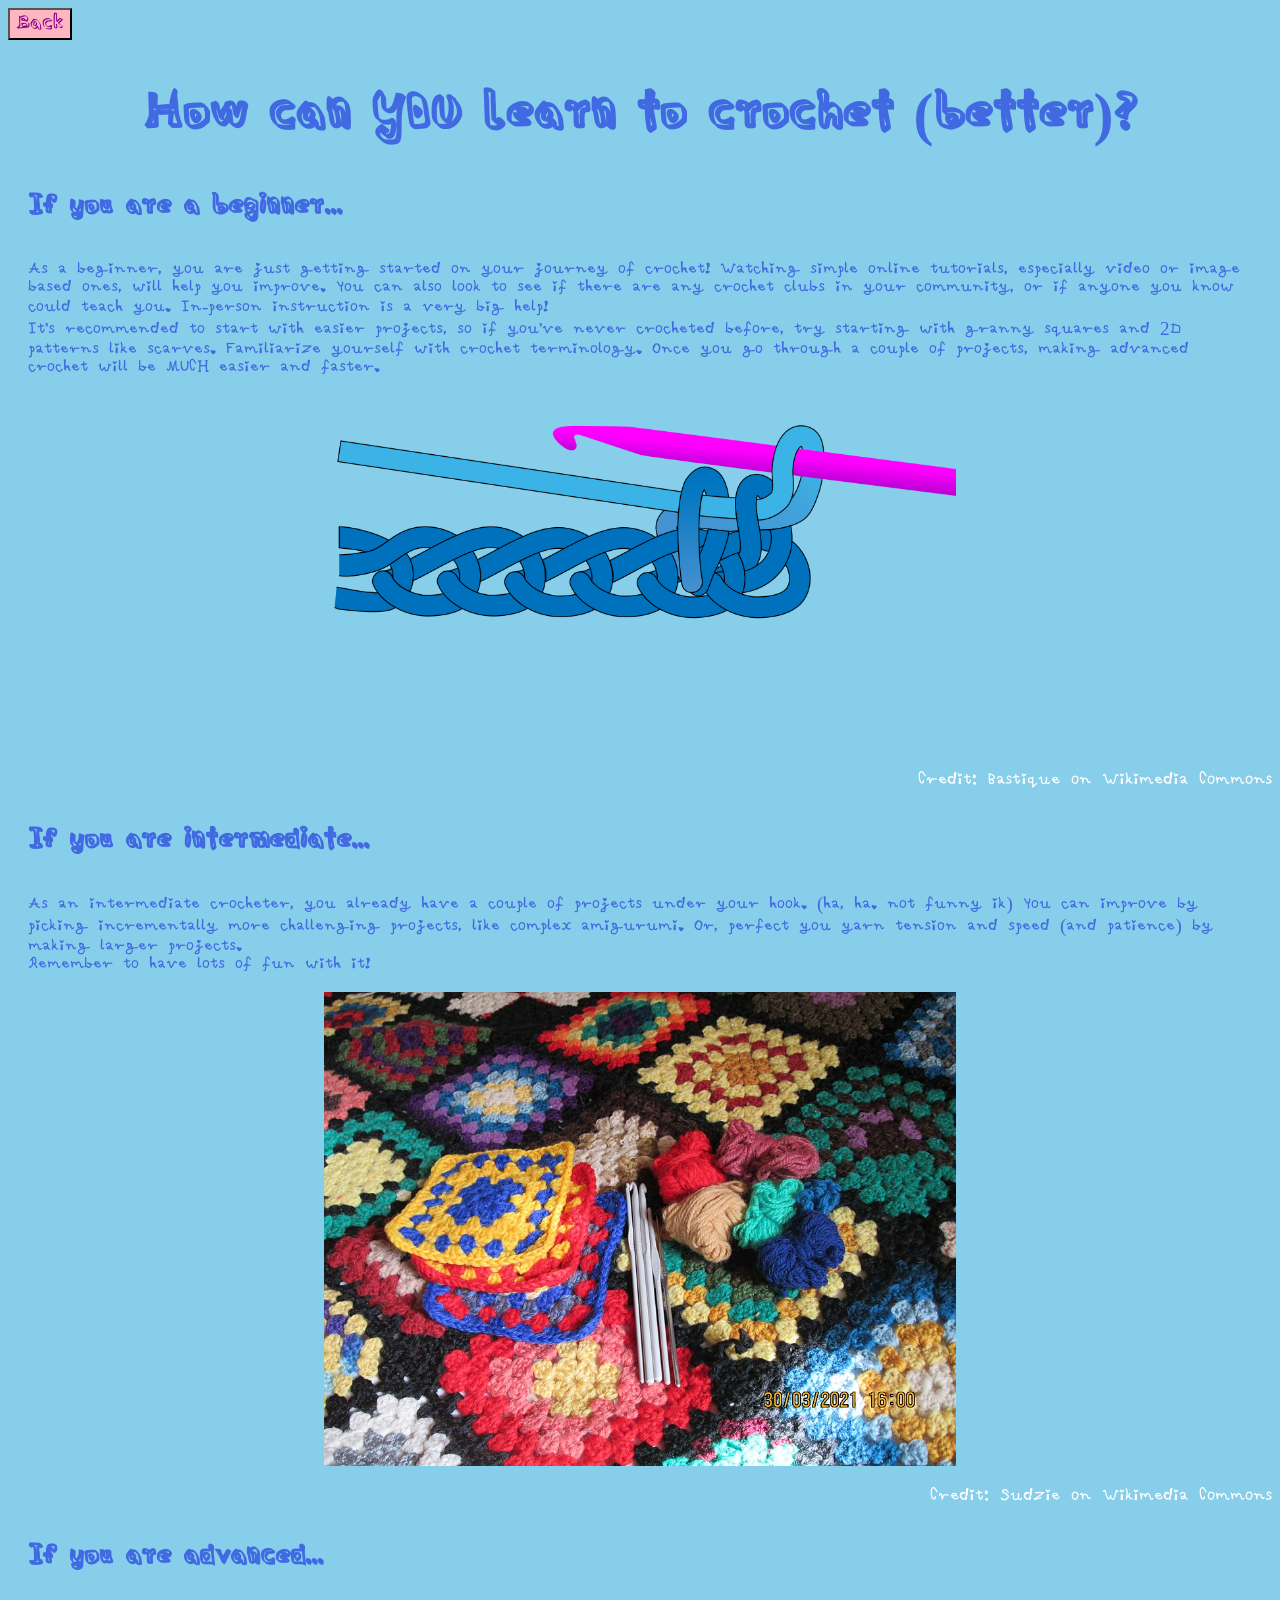
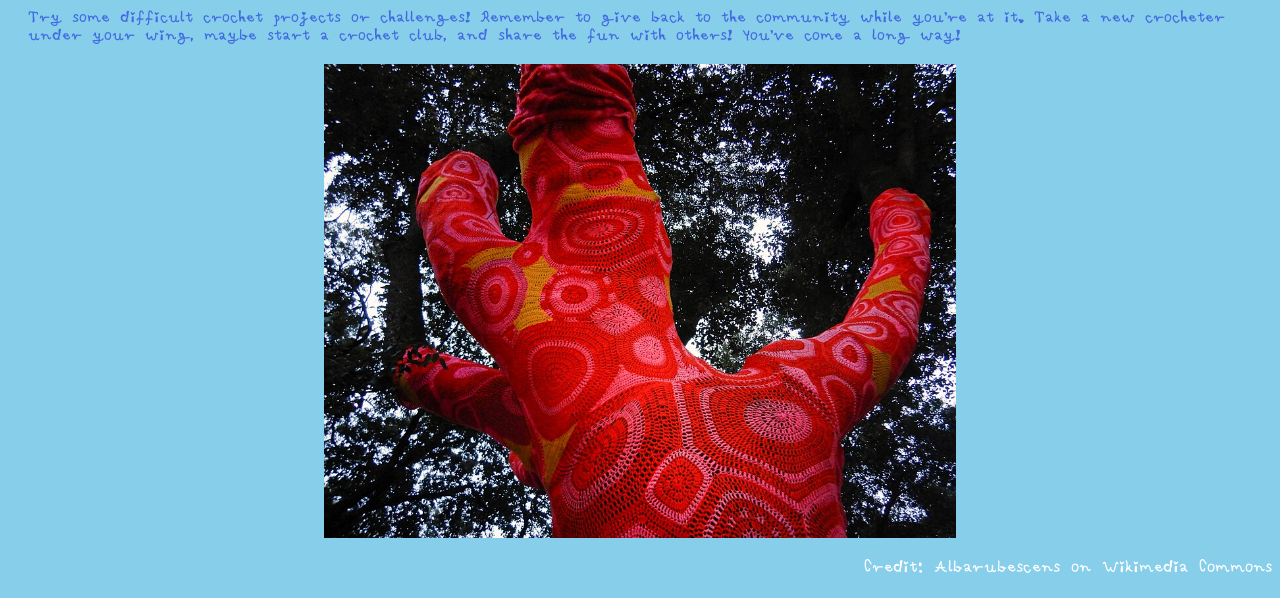
==== learncrochet.html @ 5bd03f1b "First commit of working website" ====
<head>
    <link rel="stylesheet" href="style.css">
</head>
<body class="blue-page">
    <div class="right-button">
        <button id="home_btn" class="pink-button">Back</button>
    </div>
    <h1 class="article"> How can YOU learn to crochet (better)? </h1>
    <h3 class="article"> If you are a beginner...</h3>
    <p class="article">
        As a beginner, you are just getting started on your journey of crochet! 
        Watching simple online tutorials, especially video or image based ones, will help you improve.
        You can also look to see if there are any crochet clubs in your community, or if anyone you know
        could teach you. In-person instruction is a very big help! <br>
        It's recommended to start with easier projects, so if you've never crocheted before, try starting with granny 
        squares and 2D patterns like scarves. Familiarize yourself with crochet terminology. Once you go through a couple of projects,
        making advanced crochet will be MUCH easier and faster.
    </p>
    <img class="articleImg" src="images/beg_crochet.png" alt="Beginner crochet stitches">
    <p class="sub">Credit: Bastique on Wikimedia Commons</p>
    <h3 class="article"> If you are intermediate...</h3>
    <p class="article">
        As an intermediate crocheter, you already have a couple of projects under your hook. (ha, ha. not funny ik)
        You can improve by picking incrementally more challenging projects, like complex amigurumi. Or, perfect you yarn tension and
        speed (and patience) by making larger projects. <br>
        Remember to have lots of fun with it!
    </p>
    <img class="articleImg" src="images/interm_crochet.jpg" alt="Big crochet project">
    <p class="sub">Credit: Sudzie on Wikimedia Commons</p>

    <h3 class="article"> If you are advanced...</h3>
    <p class="article">
        Try some difficult crochet projects or challenges! Remember to give back to the community while you're at it. 
        Take a new crocheter under your wing, maybe start a crochet club, and share the fun with others! You've come a long way!
    </p>
    <img class="articleImg" src="images/adv_crochet.jpg" alt="Crochet project around a tree">
    <p class="sub">Credit: Albarubescens on Wikimedia Commons</p>
    
    <script src="script.js"></script>
</body>
---- style.css ----
/* My font! */
@font-face {
    font-family:"friendly-font";
    src: url("TheFriendlyFont-Regular.ttf") format("truetype");
}

.friendly-font{
    font-family: "friendly-font", serif;
}

@font-face {
    font-family:"easy-font";
    src: url("TheEasyFont-Regular.ttf") format("truetype");
}
.easy-font{
    font-family: "easy-font", serif;
}

@font-face {
    font-family:"scary-font";
    src: url("TheScaryFont-Regular.ttf") format("truetype");
}
.easy-font{
    font-family: "scary-font", serif;
}



/* ***** Pop up box styling !! ***** */
h1.magentaTxt{
    color: darkmagenta;
    font-family: "friendly-font", serif;
}
p.magentaTxt{
    color: darkmagenta !important;
    font-family: "easy-font", serif !important;
    text-align: center;
    font-size: 20pt;
}


h1.blueTxt{
    color:royalblue;
    font-family: "friendly-font", serif;
}

p.blueText{
    color: royalblue !important;;
    font-family: "easy-font", serif !important;
    text-align: center;
    font-size: 20pt;
}

h1.redTxt{
    color:white;
    font-family: "scary-font", serif;
}

p.redTxt{
    color: red !important;;
    font-family: "scary-font", serif !important;
    text-align: center;
    font-size: 20pt;
}

/* ****** Homepage specific styling ****** */



.main {
    color: darkmagenta;
    font-family: "friendly-font", serif;
}
h1.main{
    text-align: center;
    font-size: 75pt;
    font-family: "friendly-font", serif;
}

p.sub{
    font-size: 15pt;
    color: white;
    font-family: "easy-font", serif;
    text-align: right;
    margin-left: 10px;
}

p.main{
    font-size: 25pt;
    text-align: center;
    font-family: "easy-font", serif;
}

.blue-button{
    font-family: "friendly-font", serif;
    font-size: 20pt;
    color:royalblue;
    background-color:skyblue;
    border-radius: 8px;
    margin: 5px 10px;
}

.big-scary-button{
    text-align: center;
    font-family:"scary-font", serif;
    font-size: 35pt;
    color: red;
    background-color: black;
    margin: 10px 10px;
    margin-top: 40px;
}

.front-page{
    display: block;
    width: 60%;
    height: auto;
    border: 3px azure;
    border-style:dotted;
    margin: 0 auto;
}

.center-button{
    text-align: center;
}






/* ****** Friendly quiz page-specific styling! ***** */
.pink-page{
    background-color:lightpink;
}


.modal-footer.pink-page {
    background-color: lightpink;
}
.blue-page{
    background-color: skyblue;
}
.modal-footer.blue-page {
    background-color: skyblue;
}

.scary-page{
    background-color: black;
}
.modal-footer.scary-page{
    background-color: black;
}


.pink-button{
    color:darkmagenta;
    background-color: lightpink;
    font-family: "friendly-font";
    font-size: x-large;
}

.left-button{
    text-align: left;
}





/* ***** Scary-Quiz Page! <3 ***** */
.scary-page{
    background-color: black;
}

.scary-buttonA{
    font-family: "scary-font";
    color: black;
    background-color: red;
}
.scary-buttonB{
    font-family: "scary-font";
    font-size: 30pt;
    color:crimson;
    background-color: whitesmoke;
}




/* ****** Article Pages specifics (info and learn crochet) ***** */
h1.article{
    font-family: "friendly-font", serif;
    color:royalblue;
    text-align: center;
    font-size: 45pt;
}
h3.article{
    font-family: "friendly-font", serif;
    color:royalblue;
    margin-left: 20px;
    font-size: 25pt;
}
h3.article2{
    font-family: "easy-font", serif;
    color:royalblue;
    margin-left: 20px;
    font-size: 25pt;
}
p.article{
    display: block;
    font-family: "easy-font", serif;
    color: royalblue;
    font-size: larger;
    margin-left: 20px;
    margin-right: 20px;
}
.articleImg{
    display: block;
    width: 50%;
    height: auto;
    margin: 0 auto;
}
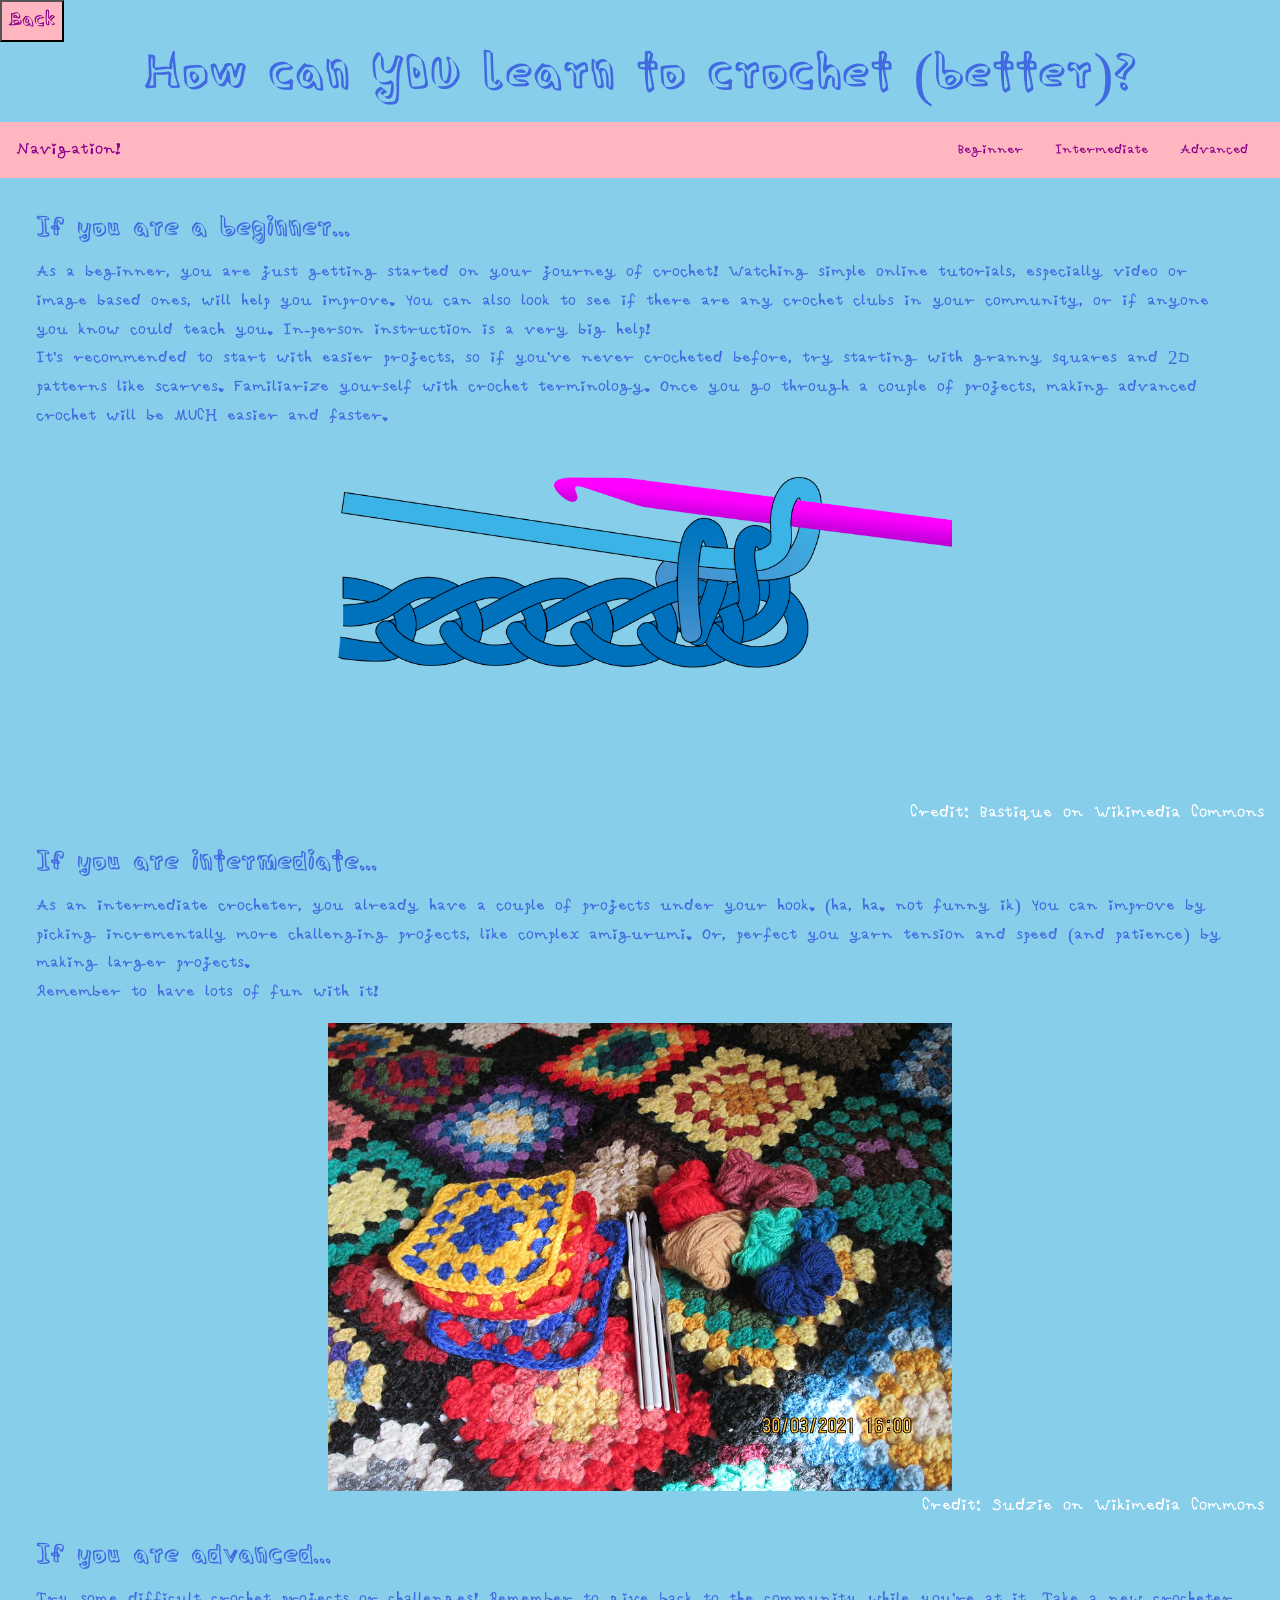
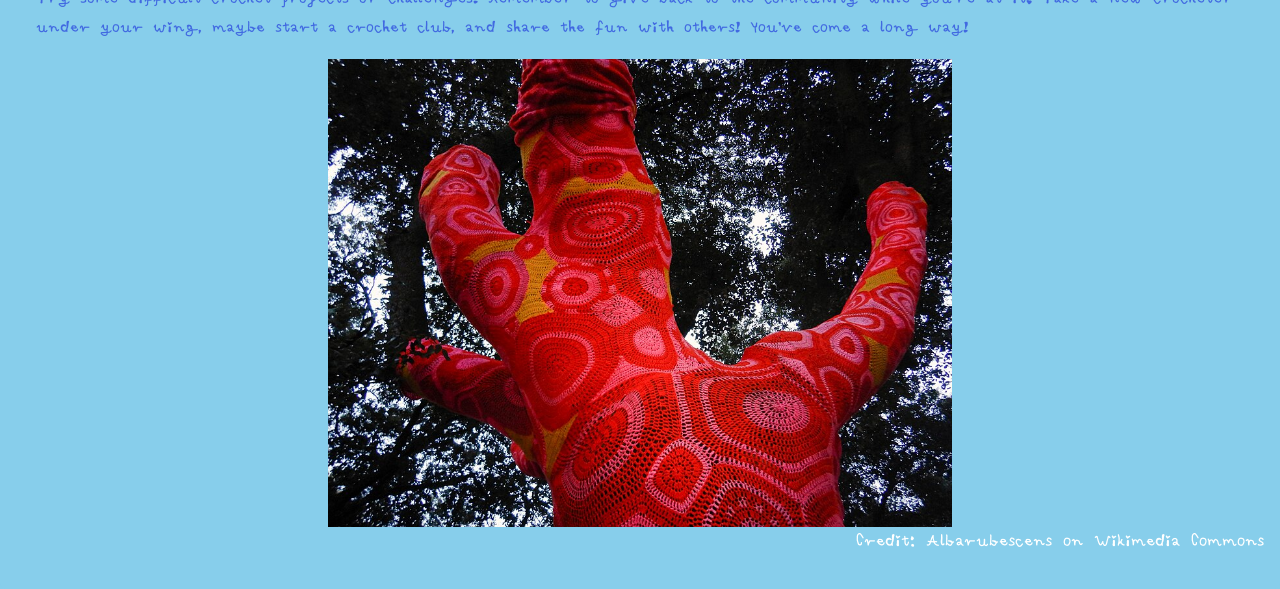
==== commit 7206d179: "Merge changes" ====
--- a/learncrochet.html
+++ b/learncrochet.html
@@ -1,40 +1,62 @@
 <head>
     <link rel="stylesheet" href="style.css">
+    <script src="https://code.jquery.com/jquery-3.7.1.min.js"></script>
+    <link href="https://cdn.jsdelivr.net/npm/bootstrap@5.3.8/dist/css/bootstrap.min.css" rel="stylesheet" integrity="sha384-sRIl4kxILFvY47J16cr9ZwB07vP4J8+LH7qKQnuqkuIAvNWLzeN8tE5YBujZqJLB" crossorigin="anonymous">
 </head>
 <body class="blue-page">
     <div class="right-button">
         <button id="home_btn" class="pink-button">Back</button>
     </div>
     <h1 class="article"> How can YOU learn to crochet (better)? </h1>
-    <h3 class="article"> If you are a beginner...</h3>
-    <p class="article">
-        As a beginner, you are just getting started on your journey of crochet! 
-        Watching simple online tutorials, especially video or image based ones, will help you improve.
-        You can also look to see if there are any crochet clubs in your community, or if anyone you know
-        could teach you. In-person instruction is a very big help! <br>
-        It's recommended to start with easier projects, so if you've never crocheted before, try starting with granny 
-        squares and 2D patterns like scarves. Familiarize yourself with crochet terminology. Once you go through a couple of projects,
-        making advanced crochet will be MUCH easier and faster.
-    </p>
-    <img class="articleImg" src="images/beg_crochet.png" alt="Beginner crochet stitches">
-    <p class="sub">Credit: Bastique on Wikimedia Commons</p>
-    <h3 class="article"> If you are intermediate...</h3>
-    <p class="article">
+
+    
+
+    <nav id="learn-crochet-Navbar" class="navbar pink-page px-3 mb-3">
+        <a class="navbar-brand magentaTxt" href="#">Navigation!</a>
+        <ul class="nav nav-pills">
+            <li class="nav-item pink-page">
+                <a class="nav-link magentaTxt" href="#scrollspyHeading1">Beginner</a>
+            </li>
+            <li class="nav-item">
+                <a class="nav-link magentaTxt" href="#scrollspyHeading2">Intermediate</a>
+            </li>
+            <li class="nav-item">
+                <a class="nav-link magentaTxt" href="#scrollspyHeading3">Advanced</a>
+            </li>
+        </ul>
+    </li>
+    </ul>
+    </nav>
+    <div data-bs-spy="scroll" data-bs-target="#learn-crochet-Navbar" data-bs-root-margin="0px 0px -40%" data-bs-smooth-scroll="true" class="scrollspy-example blue-page p-3 rounded-2" tabindex="0">
+        <h3 id="scrollspyHeading1" class="article"> If you are a beginner...</h3>
+        <p class="article">
+            As a beginner, you are just getting started on your journey of crochet! Watching simple online tutorials, especially video or image based ones, will help you improve.
+            You can also look to see if there are any crochet clubs in your community, or if anyone you know could teach you. In-person instruction is a very big help! <br>
+            It's recommended to start with easier projects, so if you've never crocheted before, try starting with granny 
+            squares and 2D patterns like scarves. Familiarize yourself with crochet terminology. Once you go through a couple of projects,
+            making advanced crochet will be MUCH easier and faster.
+        </p>
+        <img class="articleImg" src="images/beg_crochet.png" alt="Beginner crochet stitches">
+        <p class="sub">Credit: Bastique on Wikimedia Commons</p>
+        <h3 id="scrollspyHeading2" class="article"> If you are intermediate...</h3>
+        <p class="article">
         As an intermediate crocheter, you already have a couple of projects under your hook. (ha, ha. not funny ik)
         You can improve by picking incrementally more challenging projects, like complex amigurumi. Or, perfect you yarn tension and
         speed (and patience) by making larger projects. <br>
         Remember to have lots of fun with it!
-    </p>
-    <img class="articleImg" src="images/interm_crochet.jpg" alt="Big crochet project">
-    <p class="sub">Credit: Sudzie on Wikimedia Commons</p>
+        </p>
+        <img class="articleImg" src="images/interm_crochet.jpg" alt="Big crochet project">
+        <p class="sub">Credit: Sudzie on Wikimedia Commons</p>
 
-    <h3 class="article"> If you are advanced...</h3>
-    <p class="article">
+        <h3 id="scrollspyHeading3" class="article"> If you are advanced...</h3>
+        <p class="article">
         Try some difficult crochet projects or challenges! Remember to give back to the community while you're at it. 
         Take a new crocheter under your wing, maybe start a crochet club, and share the fun with others! You've come a long way!
-    </p>
-    <img class="articleImg" src="images/adv_crochet.jpg" alt="Crochet project around a tree">
-    <p class="sub">Credit: Albarubescens on Wikimedia Commons</p>
+        </p>
+        <img class="articleImg" src="images/adv_crochet.jpg" alt="Crochet project around a tree">
+        <p class="sub">Credit: Albarubescens on Wikimedia Commons</p>
+    </div>
     
+    <script src="https://cdn.jsdelivr.net/npm/bootstrap@5.3.8/dist/js/bootstrap.bundle.min.js" integrity="sha384-FKyoEForCGlyvwx9Hj09JcYn3nv7wiPVlz7YYwJrWVcXK/BmnVDxM+D2scQbITxI" crossorigin="anonymous"></script>
     <script src="script.js"></script>
 </body>
--- a/style.css
+++ b/style.css
@@ -38,6 +38,11 @@
     font-size: 20pt;
 }
 
+a.magentaTxt{
+    color: darkmagenta;
+    font-family: "easy-font", serif;
+}
+
 
 h1.blueTxt{
     color:royalblue;
@@ -63,9 +68,12 @@
     font-size: 20pt;
 }
 
+
+
+
+
+
 /* ****** Homepage specific styling ****** */
-
-
 
 .main {
     color: darkmagenta;
@@ -126,6 +134,36 @@
 
 
 
+/* ****** Seasonal crochet page-specific styling! ***** */
+
+h1.seasonalTxt{
+    text-align: center;
+    color: royalblue;
+    font-family: "friendly-font", serif;
+}
+
+.accordion-button{
+    background-color:lightpink !important;
+    color: darkmagenta !important;
+    font-family: "friendly-font", serif;
+
+}
+
+.accordion-button:not(.collapsed){
+    font-family: "easy-font", serif;
+    background-color: darkmagenta !important;
+    color:lightpink !important;
+
+}
+
+.accordion-body{
+    color:lightpink !important;
+    background-color: darkmagenta !important;
+    font-family: "easy-font", serif;
+}
+
+
+
 
 
 /* ****** Friendly quiz page-specific styling! ***** */
@@ -133,6 +171,43 @@
     background-color:lightpink;
 }
 
+h1.q{
+    font-family: "easy-font", serif;
+    color:darkmagenta;
+    font-size: 25pt;
+    text-align: center;
+}
+
+.qBtn{
+    font-family: "friendly-font", serif;
+    font-size: 20pt;
+    color:royalblue;
+    background-color:skyblue;
+    border-radius: 8px;
+    margin: 5px 10px;
+}
+
+.quizAnsImg{
+    display: block;
+    width: 50%;
+    height: auto;
+    margin: 0 auto;
+}
+
+h3.project{
+    font-family: "easy-font", serif;
+    text-align: center;
+    color:darkmagenta;
+    margin-left: 20px;
+    font-size: 25pt;
+}
+
+p.project{
+    font-family: "easy-font", serif;
+    color:darkmagenta;
+    margin-left: 20px;
+    font-size: 20pt;
+}
 
 .modal-footer.pink-page {
     background-color: lightpink;
@@ -173,18 +248,40 @@
 }
 
 .scary-buttonA{
-    font-family: "scary-font";
+    font-family: "scary-font", serif;
     color: black;
     background-color: red;
+    font-size: 34pt;
+    text-align: center;
 }
 .scary-buttonB{
-    font-family: "scary-font";
+    font-family: "scary-font", serif;
     font-size: 30pt;
     color:crimson;
     background-color: whitesmoke;
 }
 
-
+h1.scaryTxt{
+    font-family: "scary-font", serif;
+    color: red;
+    font-size: 50pt;
+    text-align: center;
+}
+
+h3.scaryTxt{
+    font-family: "scary-font", serif;
+    color: red;
+    font-size: 30pt;
+    text-align: center;
+}
+
+p.scaryTxt{
+    display: block;
+    font-family: "scary-font", serif;
+    color: red;
+    font-size: 25pt;
+    margin: 0 10%;
+}
 
 
 /* ****** Article Pages specifics (info and learn crochet) ***** */
